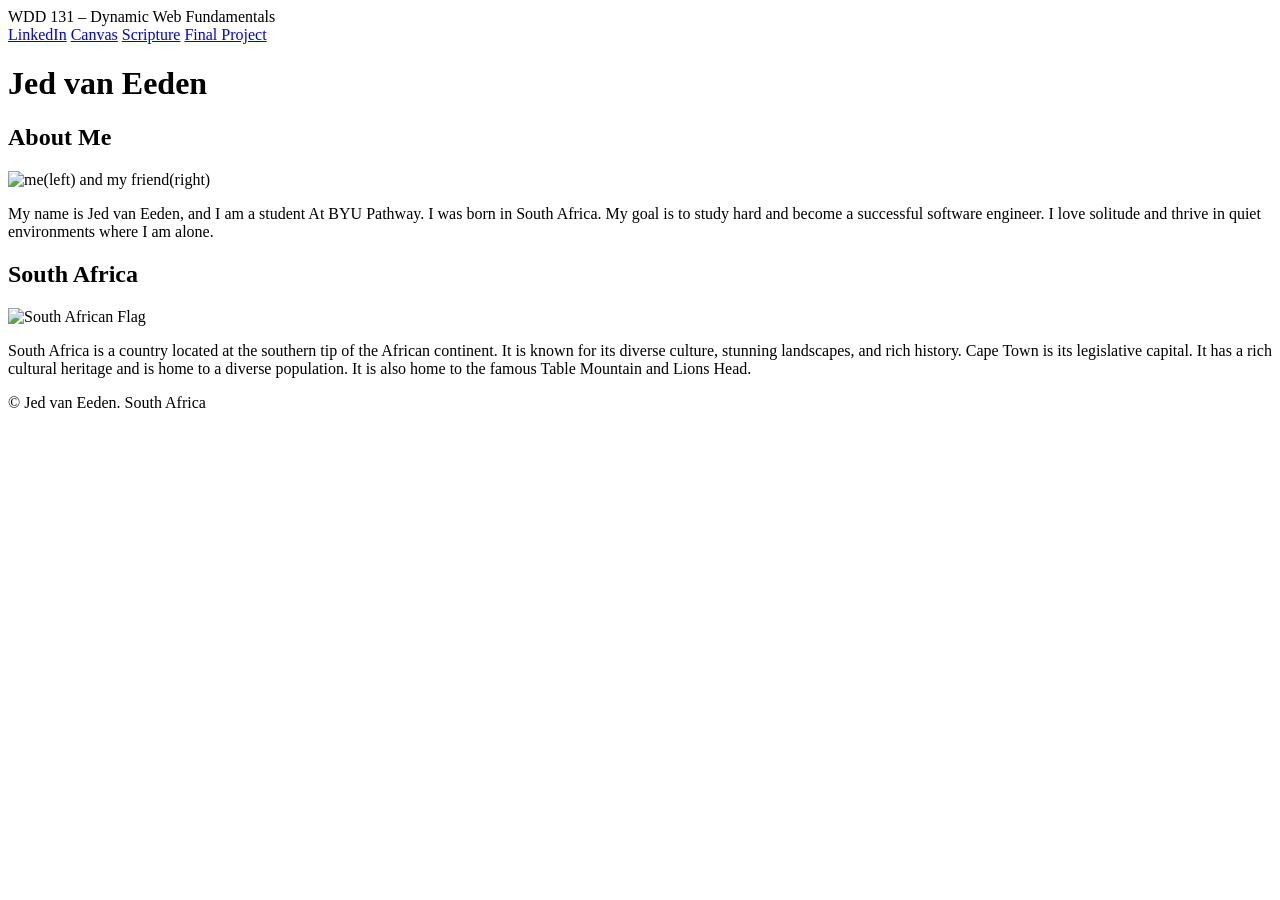
==== index.html @ c75f0cc8 "Week01 Co-authored-by: Copilot <copilot@github.com>" ====
<!DOCTYPE html>
<html lang="en">
<head>
    <meta charset="UTF-8">
    <meta name="viewport" content="width=device-width, initial-scale=1.0">
    <title>WDD 131 – Dynamic Web Fundamentals – Jed van Eeden</title>
    <meta name="description" content="WDD 131 – Dynamic Web Fundamentals, Jed van Eeden, web development course page with dynamic content and fundamentals.">
    <meta name="author" content="Jed van Eeden">
    <link rel="stylesheet" href="styles/base.css">
    <script src="scripts/getdates.js" defer></script>
</head>
<body>
    <header>
        <span id="course-title">WDD 131 – Dynamic Web Fundamentals</span>
        <nav>
            <a href="https://www.linkedin.com/">LinkedIn</a>
            <a href="https://byupw.instructure.com/">Canvas</a>
            <a href="https://www.churchofjesuschrist.org/study/scriptures/bofm/1-ne/3?lang=eng&id=p7#p7">Scripture</a>
            <a href="#">Final Project</a>
        </nav>
    </header>
    <main>
        <h1>Jed van Eeden</h1>
        <section class="card">
            <h2>About Me</h2>
            <img src="images/profile.jpg" alt="me(left) and my friend(right)">
            <p>My name is Jed van Eeden, and I am a student At BYU Pathway. I was born in South Africa. My goal is to study hard and become a successful software engineer. I love solitude and thrive in quiet environments where I am alone.</p>
        </section>
        <section class="card">
            <h2>South Africa</h2>
            <img src="images/sa-flag.jpg" alt="South African Flag">
            <p>South Africa is a country located at the southern tip of the African continent. It is known for its diverse culture, stunning landscapes, and rich history. Cape Town is its legislative capital. It has a rich cultural heritage and is home to a diverse population. It is also home to the famous Table Mountain and Lions Head.</p>
        </section>
    </main>
    <footer>
        <p>&copy; <span id="currentyear"></span> Jed van Eeden. South Africa</p>
        <p id="lastModified"></p>
    </footer>
</body>
</html>
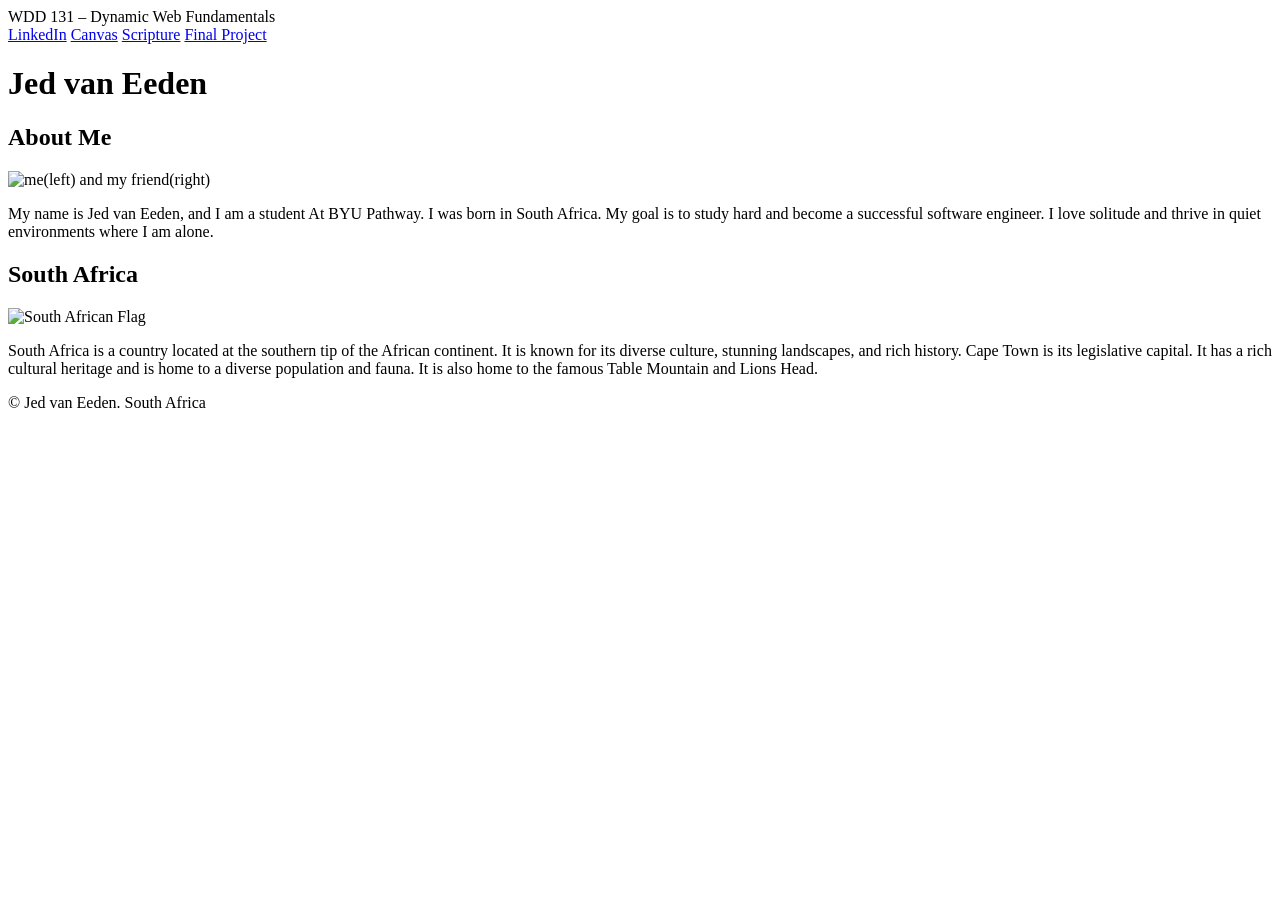
==== commit 03b5fedb: "rename" ====
--- a/index.html
+++ b/index.html
@@ -29,7 +29,7 @@
         <section class="card">
             <h2>South Africa</h2>
             <img src="images/sa-flag.jpg" alt="South African Flag">
-            <p>South Africa is a country located at the southern tip of the African continent. It is known for its diverse culture, stunning landscapes, and rich history. Cape Town is its legislative capital. It has a rich cultural heritage and is home to a diverse population. It is also home to the famous Table Mountain and Lions Head.</p>
+            <p>South Africa is a country located at the southern tip of the African continent. It is known for its diverse culture, stunning landscapes, and rich history. Cape Town is its legislative capital. It has a rich cultural heritage and is home to a diverse population and fauna. It is also home to the famous Table Mountain and Lions Head.</p>
         </section>
     </main>
     <footer>
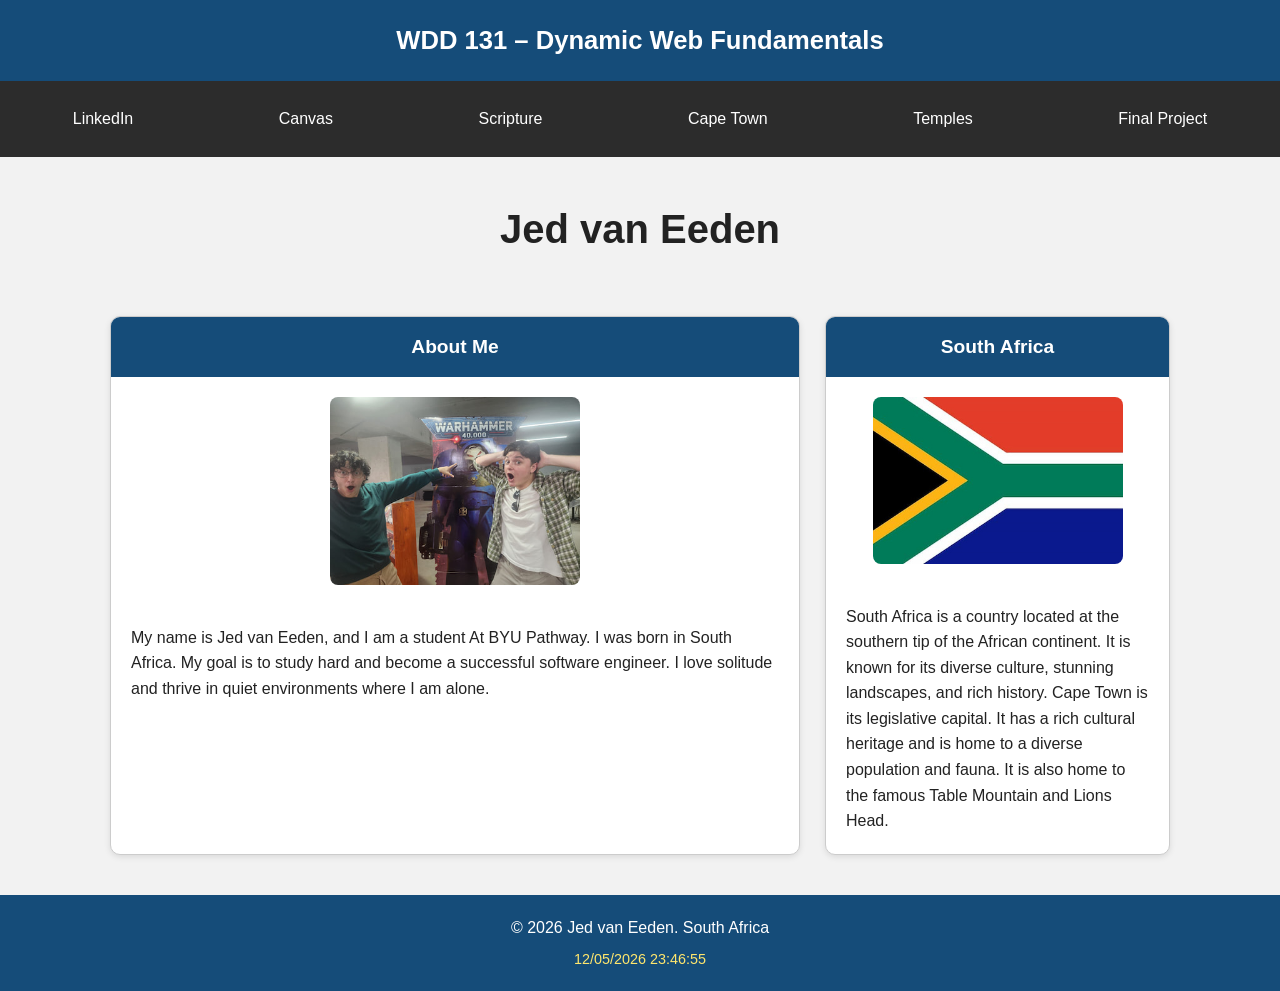
==== commit bcd1b916: "place update" ====
--- a/index.html
+++ b/index.html
@@ -6,6 +6,9 @@
     <title>WDD 131 – Dynamic Web Fundamentals – Jed van Eeden</title>
     <meta name="description" content="WDD 131 – Dynamic Web Fundamentals, Jed van Eeden, web development course page with dynamic content and fundamentals.">
     <meta name="author" content="Jed van Eeden">
+    <link rel="preconnect" href="https://fonts.googleapis.com">
+    <link rel="preconnect" href="https://fonts.gstatic.com" crossorigin>
+    <link href="https://fonts.googleapis.com/css2?family=Inter:wght@400;500;600;700&display=swap" rel="stylesheet">
     <link rel="stylesheet" href="styles/base.css">
     <script src="scripts/getdates.js" defer></script>
 </head>
@@ -16,6 +19,8 @@
             <a href="https://www.linkedin.com/">LinkedIn</a>
             <a href="https://byupw.instructure.com/">Canvas</a>
             <a href="https://www.churchofjesuschrist.org/study/scriptures/bofm/1-ne/3?lang=eng&id=p7#p7">Scripture</a>
+            <a href="place.html">Cape Town</a>
+            <a href="temples.html">Temples</a>
             <a href="#">Final Project</a>
         </nav>
     </header>
@@ -28,7 +33,7 @@
         </section>
         <section class="card">
             <h2>South Africa</h2>
-            <img src="images/sa-flag.jpg" alt="South African Flag">
+            <img src="images/flag.jpg" alt="South African Flag">
             <p>South Africa is a country located at the southern tip of the African continent. It is known for its diverse culture, stunning landscapes, and rich history. Cape Town is its legislative capital. It has a rich cultural heritage and is home to a diverse population and fauna. It is also home to the famous Table Mountain and Lions Head.</p>
         </section>
     </main>
--- a/styles/base.css
+++ b/styles/base.css
@@ -0,0 +1,137 @@
+* {
+    margin: 0;
+    padding: 0;
+    box-sizing: border-box;
+}
+
+/* Body */
+
+body {
+    font-family: 'Poppins', sans-serif;
+    background-color: #f2f2f2;
+    color: #222;
+    line-height: 1.6;
+}
+
+/* Header */
+header {
+    background-color: #154c79;
+}
+
+#course-title {
+    display: block;
+    text-align: center;
+    color: white;
+    font-size: 1.6rem;
+    font-weight: 600;
+    padding: 20px;
+}
+
+nav {
+    display: flex;
+    justify-content: space-around;
+    align-items: center;
+    background-color: #2c2c2c;
+    padding: 15px 0;
+}
+
+nav a {
+    color: white;
+    text-decoration: none;
+    font-size: 1rem;
+    padding: 10px 20px;
+    transition: background-color 0.3s ease,
+                color 0.3s ease;
+}
+
+nav a:hover {
+    background-color: white;
+    color: #154c79;
+    border-radius: 5px;
+}
+
+/* Main */
+
+main {
+    max-width: 1100px;
+    margin: 40px auto;
+    padding: 0 20px;
+    display: grid;
+    grid-template-columns: 2fr 1fr;
+    gap: 25px;
+}
+
+main h1 {
+    text-align: center;
+    font-size: 2.5rem;
+    margin-bottom: 30px;
+    color: #222;
+    grid-column: 1 / 3;
+}
+
+.card {
+    background-color: white;
+    border: 1px solid #ccc;
+    border-radius: 10px;
+    overflow: hidden;
+    box-shadow: 0 2px 6px rgba(0,0,0,0.1);
+}
+
+.card h2 {
+    background-color: #154c79;
+    color: white;
+    text-align: center;
+    padding: 15px;
+    font-size: 1.2rem;
+}
+
+.card p {
+    padding: 20px;
+    font-size: 1rem;
+}
+
+.card img {
+    display: block;
+    width: 80%;
+    max-width: 250px;
+    margin: 20px auto;
+    border-radius: 8px;
+}
+
+/* Footer */
+
+footer {
+    background-color: #154c79;
+    color: white;
+    text-align: center;
+    padding: 20px;
+    margin-top: 40px;
+}
+
+/* Other Elements */
+#lastModified {
+    color: #ffe66d;
+    margin-top: 8px;
+    font-size: 0.9rem;
+}
+
+/* Responsive Layout */
+@media (max-width: 768px) {
+
+    nav {
+        flex-direction: column;
+    }
+
+    nav a {
+        width: 100%;
+        text-align: center;
+    }
+
+    main {
+        grid-template-columns: 1fr;
+    }
+
+    main h1 {
+        grid-column: 1;
+    }
+}
